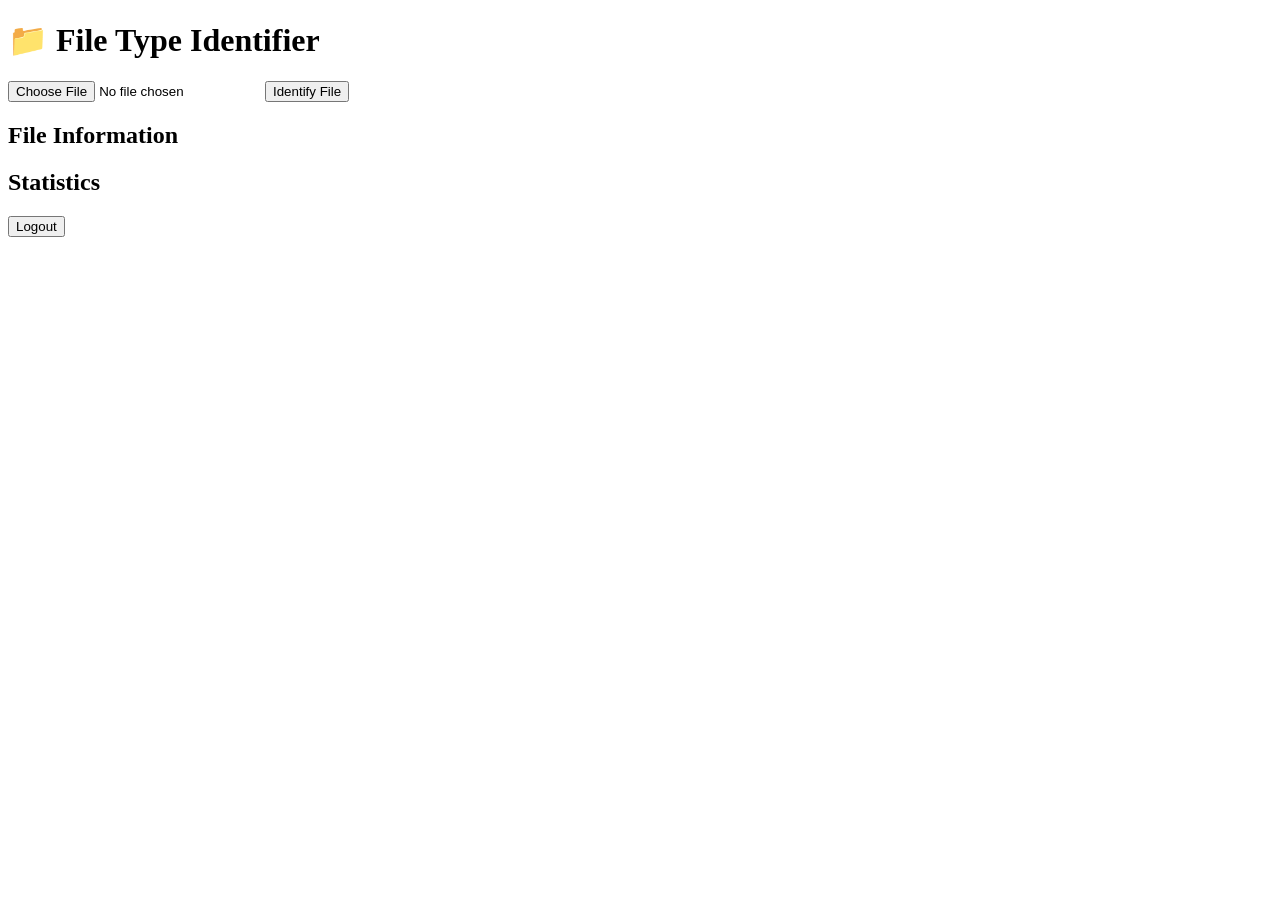
==== dashboard.html @ f17bb9d2 "Add files via upload" ====
<!DOCTYPE html>
<html>

<head>

    <title>Dashboard</title>

    <link rel="stylesheet" href="css/dashboard.css">

</head>

<body>

<div class="container">

<h1>📁 File Type Identifier</h1>

<div class="profile">

<h3 id="welcome"></h3>

<p id="date"></p>

</div>

<div class="upload">

<input type="file" id="file">

<button onclick="identifyFile()">Identify File</button>

</div>

<div class="preview">

<img id="imagePreview" width="250" style="display:none;">

</div>

<div class="card">

<h2>File Information</h2>

<p id="filename"></p>

<p id="extension"></p>

<p id="category"></p>

<p id="mime"></p>

<p id="size"></p>

<p id="modified"></p>

</div>

<div class="stats">

<h2>Statistics</h2>

<p id="count"></p>

<p id="lastfile"></p>

</div>

<button onclick="logout()">Logout</button>

</div>

<script src="js/dashboard.js"></script>

</body>

</html>
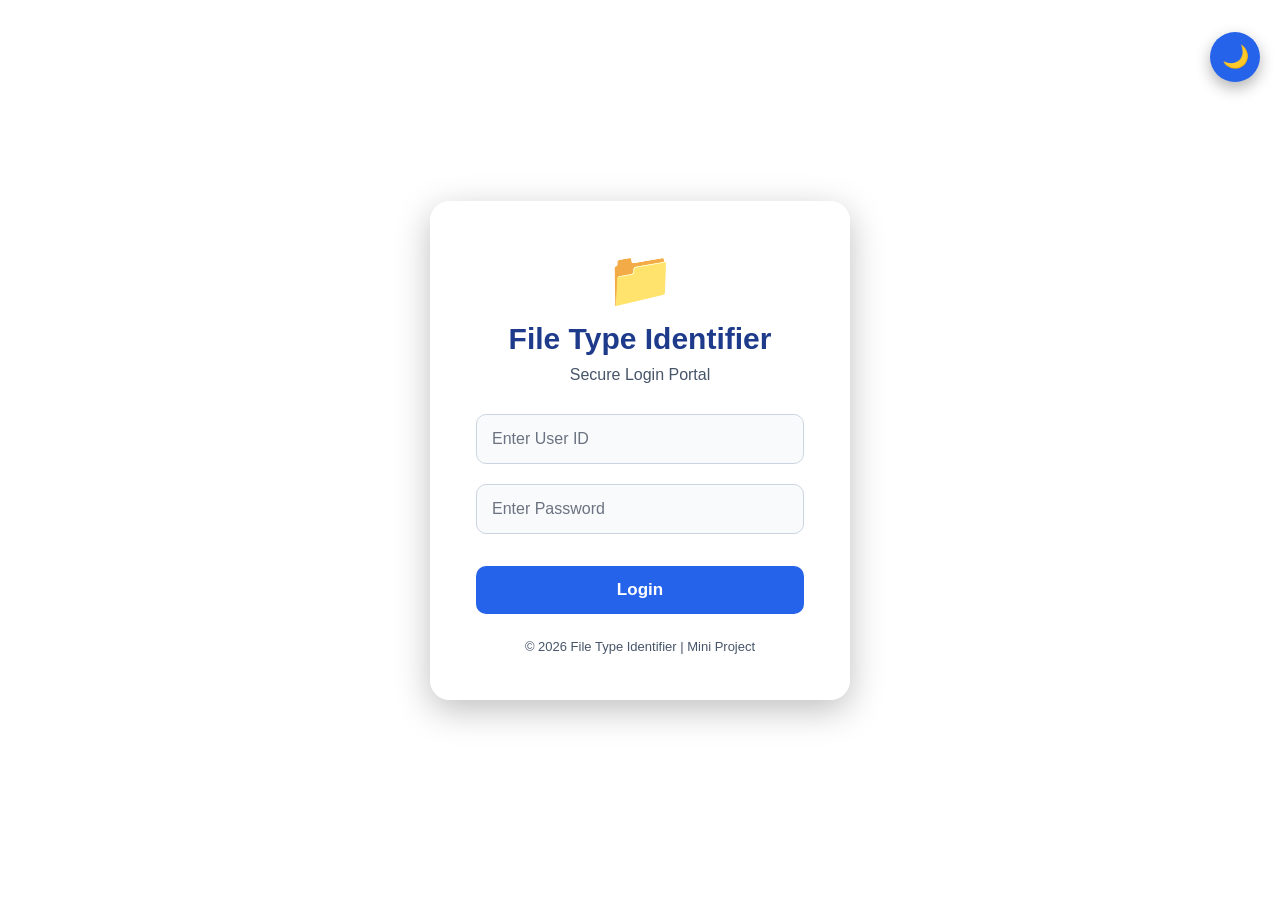
==== commit ca3a17cf: "Update index.html" ====
--- a/dashboard.html
+++ b/dashboard.html
@@ -1,76 +1,97 @@
-<!DOCTYPE html>
-<html>
-
-<head>
-
-    <title>Dashboard</title>
-
-    <link rel="stylesheet" href="css/dashboard.css">
-
-</head>
-
-<body>
-
-<div class="container">
-
-<h1>📁 File Type Identifier</h1>
-
-<div class="profile">
-
-<h3 id="welcome"></h3>
-
-<p id="date"></p>
-
-</div>
-
-<div class="upload">
-
-<input type="file" id="file">
-
-<button onclick="identifyFile()">Identify File</button>
-
-</div>
-
-<div class="preview">
-
-<img id="imagePreview" width="250" style="display:none;">
-
-</div>
-
-<div class="card">
-
-<h2>File Information</h2>
-
-<p id="filename"></p>
-
-<p id="extension"></p>
-
-<p id="category"></p>
-
-<p id="mime"></p>
-
-<p id="size"></p>
-
-<p id="modified"></p>
-
-</div>
-
-<div class="stats">
-
-<h2>Statistics</h2>
-
-<p id="count"></p>
-
-<p id="lastfile"></p>
-
-</div>
-
-<button onclick="logout()">Logout</button>
-
-</div>
-
-<script src="js/dashboard.js"></script>
-
-</body>
-
+<!DOCTYPE html>
+<html>
+
+<head>
+    <div class="header">
+
+    <div>
+        <h1>📁 File Type Identifier</h1>
+        <p>Identify and analyze uploaded files instantly</p>
+    </div>
+
+    <div>
+
+        <button id="themeBtn" class="theme-btn" onclick="toggleTheme()">
+            🌙 
+        </button>
+
+        <div class="profile">
+            <h3 id="welcome"></h3>
+            <p id="date"></p>
+        </div>
+
+    </div>
+
+</div>
+
+    <title>Dashboard</title>
+
+    <link rel="stylesheet" href="dashboard.css">
+
+</head>
+
+<body>
+
+<div class="container">
+
+<h1>📁 File Type Identifier</h1>
+
+<div class="profile">
+
+<h3 id="welcome"></h3>
+
+<p id="date"></p>
+
+</div>
+
+<div class="upload">
+
+<input type="file" id="file">
+
+<button onclick="identifyFile()">Identify File</button>
+
+</div>
+
+<div class="preview">
+
+<img id="imagePreview" width="250" style="display:none;">
+
+</div>
+
+<div class="card">
+
+<h2>File Information</h2>
+
+<p id="filename"></p>
+
+<p id="extension"></p>
+
+<p id="category"></p>
+
+<p id="mime"></p>
+
+<p id="size"></p>
+
+<p id="modified"></p>
+
+</div>
+
+<div class="stats">
+
+<h2>Statistics</h2>
+
+<p id="count"></p>
+
+<p id="lastfile"></p>
+
+</div>
+
+<button onclick="logout()">Logout</button>
+
+</div>
+
+<script src="dashboard.js"></script>
+
+</body>
+
 </html>
--- a/dashboard.css
+++ b/dashboard.css
@@ -0,0 +1,481 @@
+@import url('https://fonts.googleapis.com/css2?family=Poppins:wght@300;400;500;600;700&display=swap');
+
+*{
+    margin:0;
+    padding:0;
+    box-sizing:border-box;
+    font-family:'Poppins',sans-serif;
+}
+
+body{
+
+    min-height:100vh;
+
+    padding:40px;
+
+    background:linear-gradient(135deg,#f8fbff,#e3f2fd,#dbeafe,#c7d2fe);
+
+    background-attachment:fixed;
+
+}
+
+/* Main Container */
+
+.container{
+
+    max-width:1100px;
+
+    margin:auto;
+
+}
+
+/* Header */
+
+.header{
+
+    display:flex;
+
+    justify-content:space-between;
+
+    align-items:center;
+
+    margin-bottom:30px;
+
+}
+
+.header h1{
+
+    color:#0f172a;
+
+    font-size:42px;
+
+    transition:.4s;
+
+    cursor:pointer;
+
+}
+
+.header h1:hover{
+
+    color:#2563eb;
+
+    transform:scale(1.05);
+
+    text-shadow:0 0 15px rgba(37,99,235,.35);
+
+}
+
+.header p{
+
+    color:#475569;
+
+    margin-top:8px;
+
+}
+
+/* Welcome */
+
+.profile{
+
+    text-align:right;
+
+}
+
+.profile h3{
+
+    color:#111827;
+
+    transition:.3s;
+
+}
+
+.profile h3:hover{
+
+    color:#2563eb;
+
+}
+
+.profile p{
+
+    color:#64748b;
+
+}
+
+/* Cards */
+
+.card{
+
+    background:rgba(255,255,255,.75);
+
+    backdrop-filter:blur(15px);
+
+    border-radius:20px;
+
+    padding:30px;
+
+    margin-bottom:25px;
+
+    box-shadow:0 12px 30px rgba(0,0,0,.12);
+
+    transition:.35s;
+
+}
+
+.card:hover{
+
+    transform:translateY(-8px);
+
+    box-shadow:0 18px 35px rgba(37,99,235,.2);
+
+}
+
+/* Upload */
+
+.upload-card{
+
+    text-align:center;
+
+}
+
+.upload-card h2{
+
+    color:#1e3a8a;
+
+}
+
+.upload-card p{
+
+    margin:12px 0 20px;
+
+    color:#475569;
+
+}
+
+input[type=file]{
+
+    width:100%;
+
+    padding:15px;
+
+    border:2px dashed #3b82f6;
+
+    border-radius:12px;
+
+    background:white;
+
+    margin-bottom:20px;
+
+    cursor:pointer;
+
+}
+
+/* Button */
+
+button{
+
+    padding:14px 35px;
+
+    border:none;
+
+    border-radius:12px;
+
+    background:linear-gradient(135deg,#2563eb,#38bdf8);
+
+    color:white;
+
+    font-size:16px;
+
+    font-weight:600;
+
+    cursor:pointer;
+
+    transition:.35s;
+
+}
+
+button:hover{
+
+    transform:translateY(-3px);
+
+    box-shadow:0 10px 25px rgba(37,99,235,.35);
+
+}
+
+/* Preview */
+
+.preview{
+
+    text-align:center;
+
+    margin:20px;
+
+}
+
+#imagePreview{
+
+    border-radius:15px;
+
+    box-shadow:0 8px 25px rgba(0,0,0,.2);
+
+}
+
+/* File Information */
+
+.card h2{
+
+    color:#1e40af;
+
+    margin-bottom:18px;
+
+}
+
+.card p{
+
+    padding:12px;
+
+    margin:10px 0;
+
+    border-radius:10px;
+
+    background:#f8fafc;
+
+    color:#1f2937;
+
+    transition:.3s;
+
+}
+
+.card p:hover{
+
+    background:#dbeafe;
+
+    color:#2563eb;
+
+    transform:translateX(10px);
+
+}
+
+/* Statistics */
+
+.stats{
+
+    display:grid;
+
+    grid-template-columns:repeat(auto-fit,minmax(250px,1fr));
+
+    gap:25px;
+
+    margin:30px 0;
+
+}
+
+.stat-card{
+
+    background:white;
+
+    border-radius:18px;
+
+    padding:25px;
+
+    text-align:center;
+
+    box-shadow:0 8px 25px rgba(0,0,0,.12);
+
+    transition:.35s;
+
+}
+
+.stat-card:hover{
+
+    transform:scale(1.05);
+
+    background:linear-gradient(135deg,#2563eb,#38bdf8);
+
+    color:white;
+
+}
+
+.stat-card h3{
+
+    margin-bottom:15px;
+
+}
+
+.stat-card p{
+
+    font-size:24px;
+
+    font-weight:bold;
+
+}
+
+/* Logout */
+
+.logout{
+
+    text-align:right;
+
+}
+
+/* Footer */
+
+footer{
+
+    text-align:center;
+
+    margin-top:40px;
+
+    color:#64748b;
+
+}
+
+/* Scrollbar */
+
+::-webkit-scrollbar{
+
+    width:8px;
+
+}
+
+::-webkit-scrollbar-thumb{
+
+    background:#60a5fa;
+
+    border-radius:20px;
+
+}
+
+/* Responsive */
+
+@media(max-width:768px){
+
+.header{
+
+flex-direction:column;
+
+gap:20px;
+
+text-align:center;
+
+}
+
+.profile{
+
+text-align:center;
+
+}
+
+.logout{
+
+text-align:center;
+
+}
+
+}
+/* Theme Button */
+
+.theme-btn{
+
+    position:fixed;
+
+    top:10px;
+
+    right:10px;
+
+    padding:12px 18px;
+
+    border:none;
+
+    border-radius:10px;
+
+    background:#2563eb;
+
+    color:white;
+
+    cursor:pointer;
+
+    font-size:15px;
+
+    transition:.3s;
+
+    z-index:999;
+
+}
+
+.theme-btn:hover{
+
+    transform:scale(1.08);
+
+}
+
+/* ---------- LIGHT MODE ---------- */
+
+body.light{
+
+    background:linear-gradient(135deg,#f8fbff,#e0f2fe,#dbeafe);
+
+    color:#111;
+
+}
+
+body.light .card{
+
+    background:white;
+
+    color:#111;
+
+}
+
+body.light .card p{
+
+    background:#f5f5f5;
+
+    color:#222;
+
+}
+
+body.light .header h1{
+
+    color:#0f172a;
+
+}
+
+/* ---------- DARK MODE ---------- */
+
+body.dark{
+
+    background:linear-gradient(135deg,#0f172a,#1e293b,#111827);
+
+    color:white;
+
+}
+
+body.dark .card{
+
+    background:#1e293b;
+
+    color:white;
+
+}
+
+body.dark .card p{
+
+    background:#334155;
+
+    color:white;
+
+}
+
+body.dark input{
+
+    background:#334155;
+
+    color:white;
+
+}
+
+body.dark .header h1{
+
+    color:white;
+
+}
